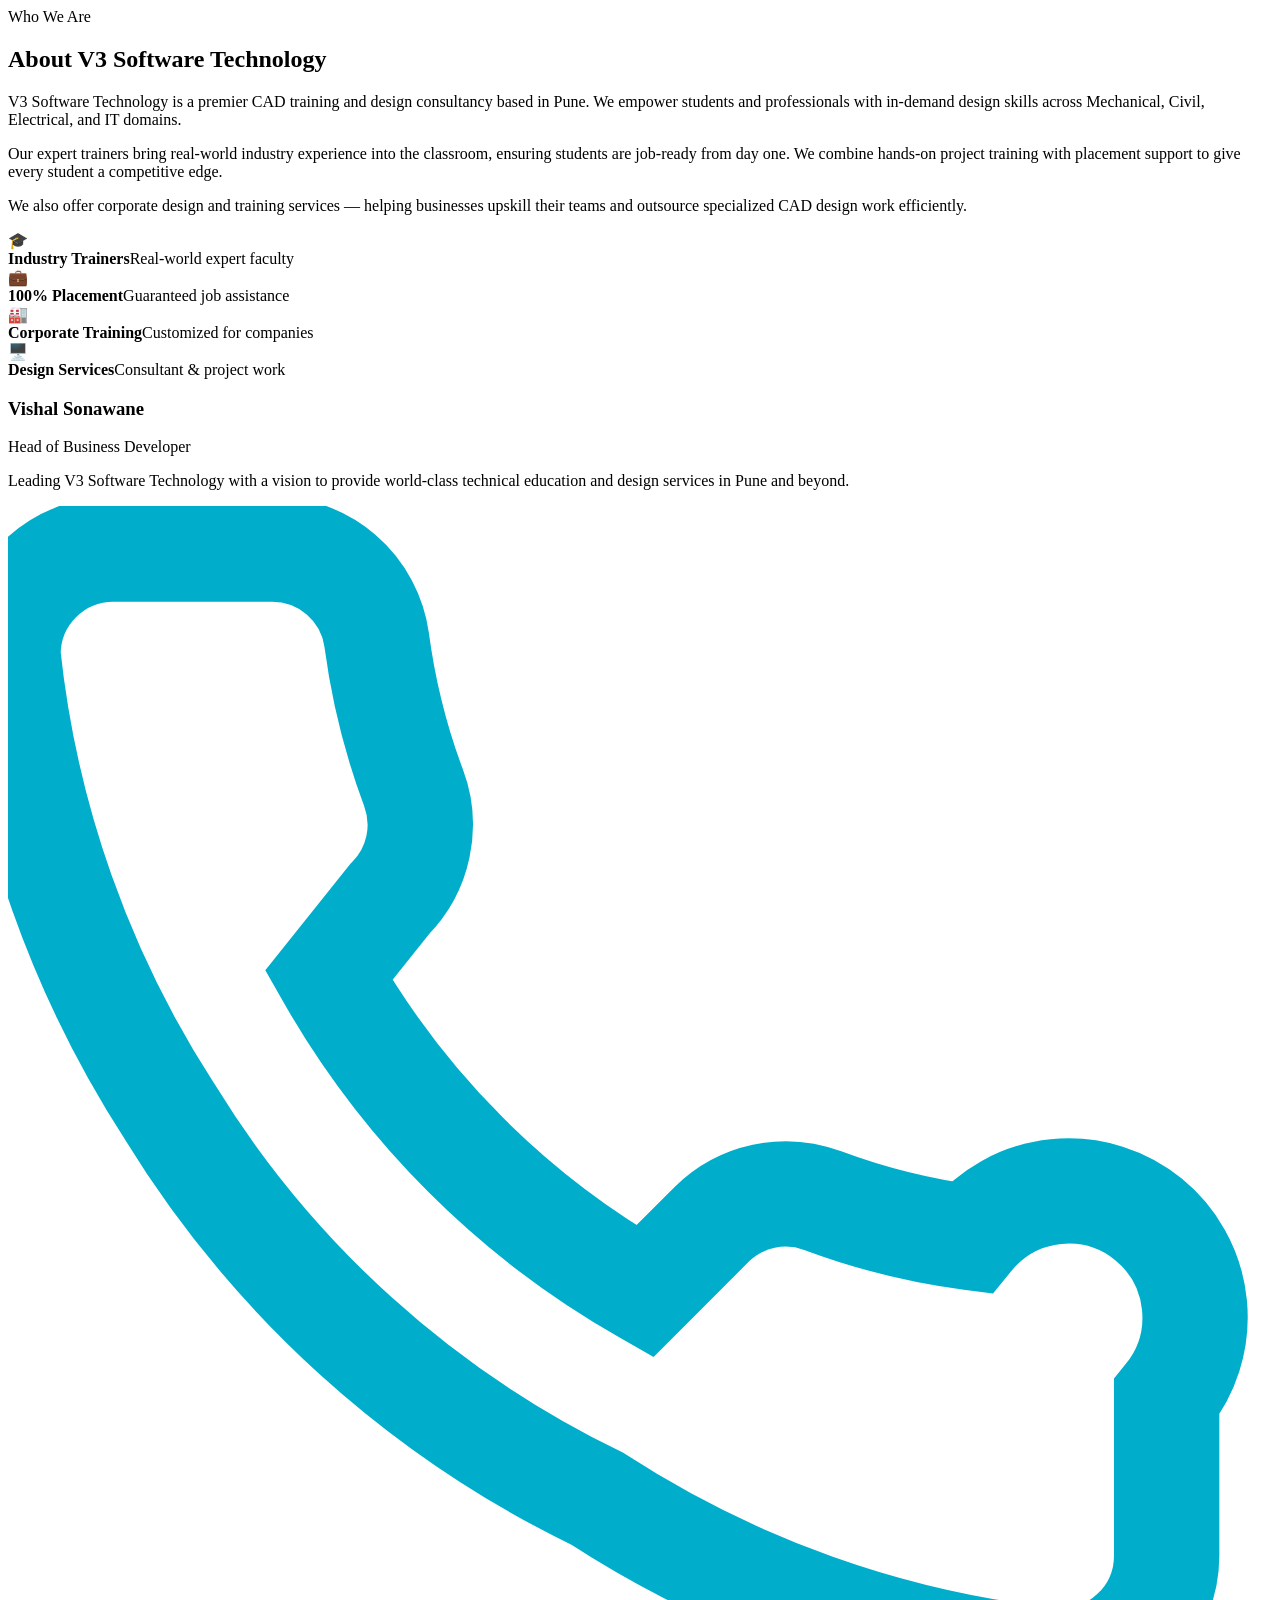
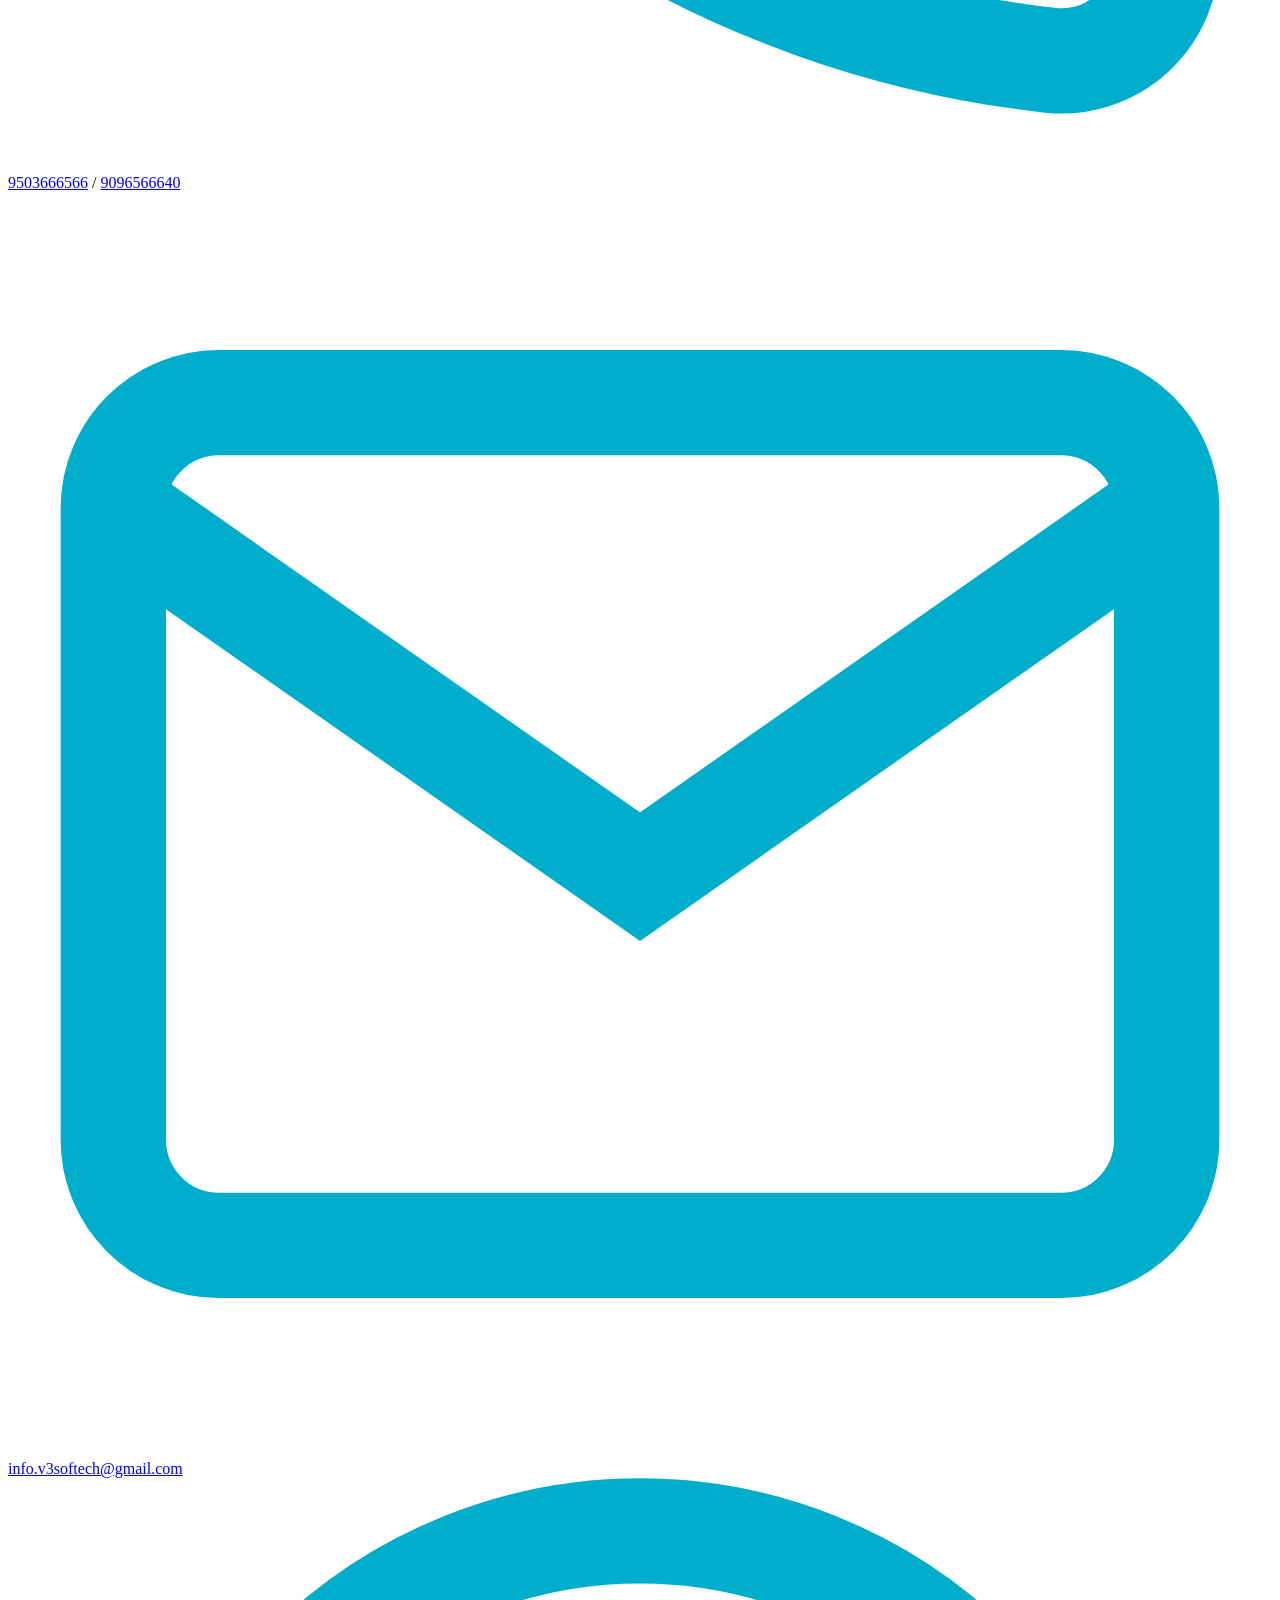
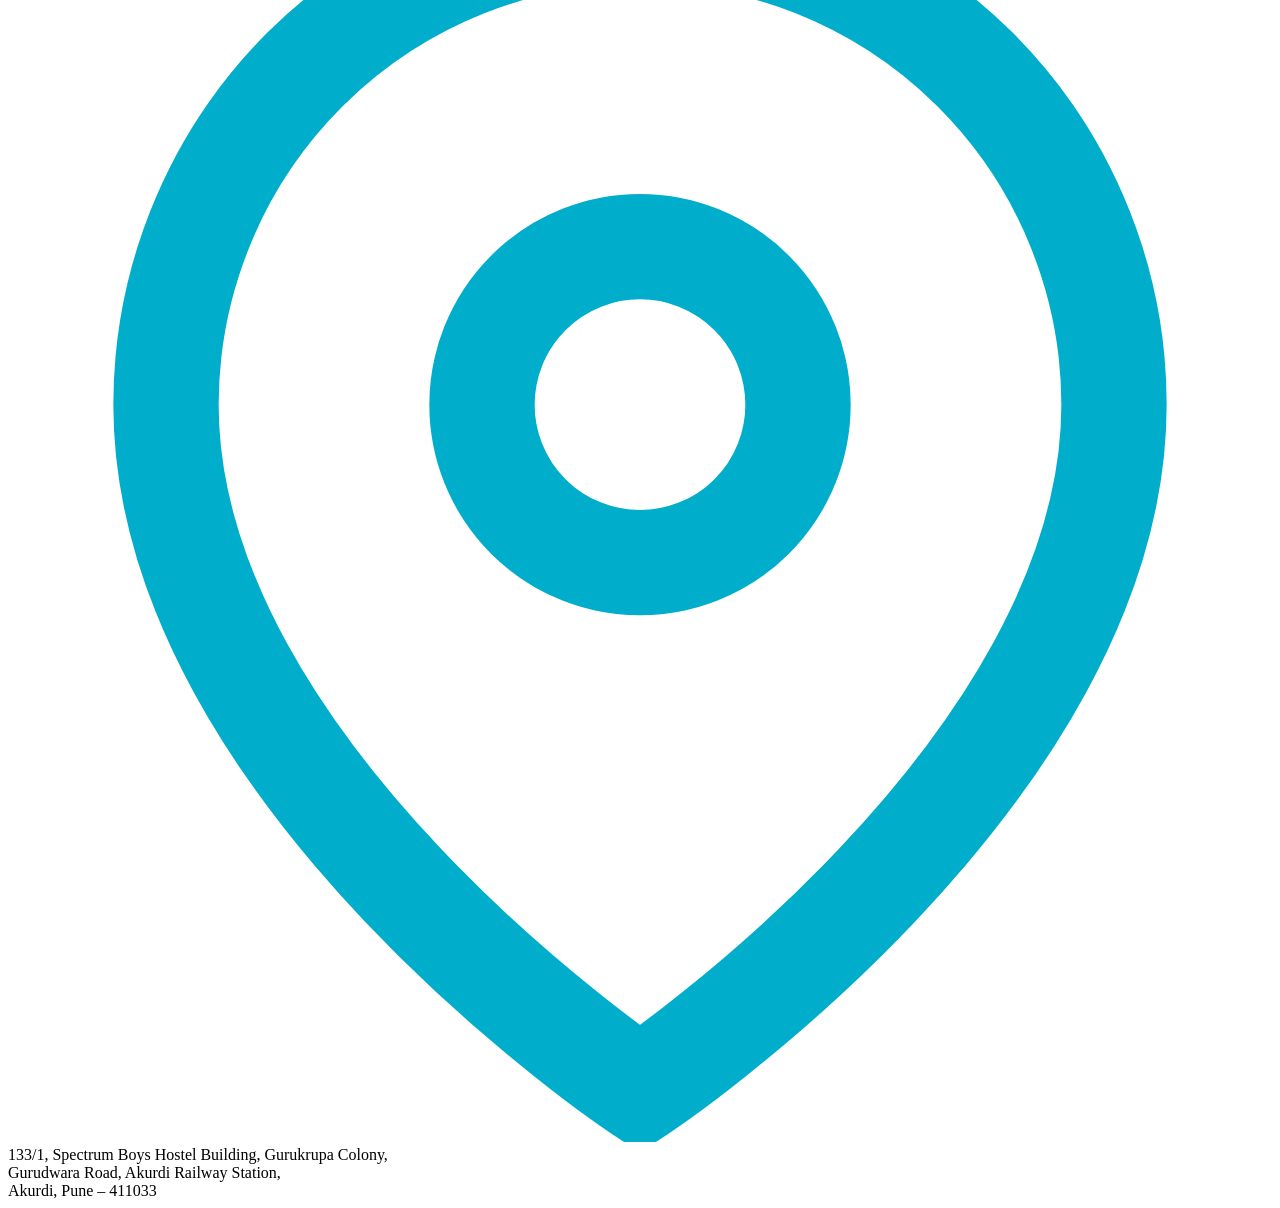
==== about.html @ d9766f06 "Add files via upload" ====
<!DOCTYPE html>
<html lang="en">
<head>
  <meta charset="UTF-8">
  <meta name="viewport" content="width=device-width, initial-scale=1.0, viewport-fit=cover">
  <meta name="theme-color" content="#0a1f44">
  <title>V3 Software Technology — About Us</title>
  <link rel="stylesheet" href="css/global.css">
  <link rel="stylesheet" href="css/about.css">
</head>
<body>

<section id="about">
  <div class="section-inner">

    <div class="section-header fade-up">
      <div class="section-tag">Who We Are</div>
      <h2 class="section-title">About <span>V3 Software Technology</span></h2>
      <div class="section-divider"></div>
    </div>

    <div class="about-grid">
      <!-- Left: text -->
      <div class="about-text fade-up">
        <p>V3 Software Technology is a premier CAD training and design consultancy based in Pune. We empower students and professionals with in-demand design skills across Mechanical, Civil, Electrical, and IT domains.</p>
        <p>Our expert trainers bring real-world industry experience into the classroom, ensuring students are job-ready from day one. We combine hands-on project training with placement support to give every student a competitive edge.</p>
        <p>We also offer corporate design and training services — helping businesses upskill their teams and outsource specialized CAD design work efficiently.</p>

        <div class="about-highlights">
          <div class="highlight-item"><span class="hi-icon">🎓</span><div class="hi-text"><strong>Industry Trainers</strong><span>Real-world expert faculty</span></div></div>
          <div class="highlight-item"><span class="hi-icon">💼</span><div class="hi-text"><strong>100% Placement</strong><span>Guaranteed job assistance</span></div></div>
          <div class="highlight-item"><span class="hi-icon">🏭</span><div class="hi-text"><strong>Corporate Training</strong><span>Customized for companies</span></div></div>
          <div class="highlight-item"><span class="hi-icon">🖥️</span><div class="hi-text"><strong>Design Services</strong><span>Consultant &amp; project work</span></div></div>
        </div>
      </div>

      <!-- Right: contact card -->
      <div class="fade-up">
        <div class="about-card">
          <h3>Vishal Sonawane</h3>
          <p class="role">Head of Business Developer</p>
          <p>Leading V3 Software Technology with a vision to provide world-class technical education and design services in Pune and beyond.</p>

          <div class="contact-detail">
            <svg fill="none" stroke="#00aecc" stroke-width="2" viewBox="0 0 24 24"><path d="M22 16.92v3a2 2 0 01-2.18 2 19.79 19.79 0 01-8.63-3.07A19.5 19.5 0 013.07 11.5a19.79 19.79 0 01-3.07-8.67A2 2 0 012 .82h3a2 2 0 012 1.72c.127.96.361 1.903.7 2.81a2 2 0 01-.45 2.11L6.09 8.91a16 16 0 006 6l1.27-1.27a2 2 0 012.11-.45c.907.339 1.85.573 2.81.7A2 2 0 0122 16.92z"/></svg>
            <span><a href="tel:9503666566">9503666566</a> / <a href="tel:9096566640">9096566640</a></span>
          </div>
          <div class="contact-detail">
            <svg fill="none" stroke="#00aecc" stroke-width="2" viewBox="0 0 24 24"><path d="M4 4h16c1.1 0 2 .9 2 2v12c0 1.1-.9 2-2 2H4c-1.1 0-2-.9-2-2V6c0-1.1.9-2 2-2z"/><polyline points="22,6 12,13 2,6"/></svg>
            <span><a href="mailto:info.v3softech@gmail.com">info.v3softech@gmail.com</a></span>
          </div>
          <div class="contact-detail">
            <svg fill="none" stroke="#00aecc" stroke-width="2" viewBox="0 0 24 24"><path d="M21 10c0 7-9 13-9 13s-9-6-9-13a9 9 0 0118 0z"/><circle cx="12" cy="10" r="3"/></svg>
            <span>133/1, Spectrum Boys Hostel Building, Gurukrupa Colony,<br>Gurudwara Road, Akurdi Railway Station,<br>Akurdi, Pune – 411033</span>
          </div>
        </div>
      </div>
    </div>

  </div>
</section>

<script src="css/header.js"></script>
</body>
</html>
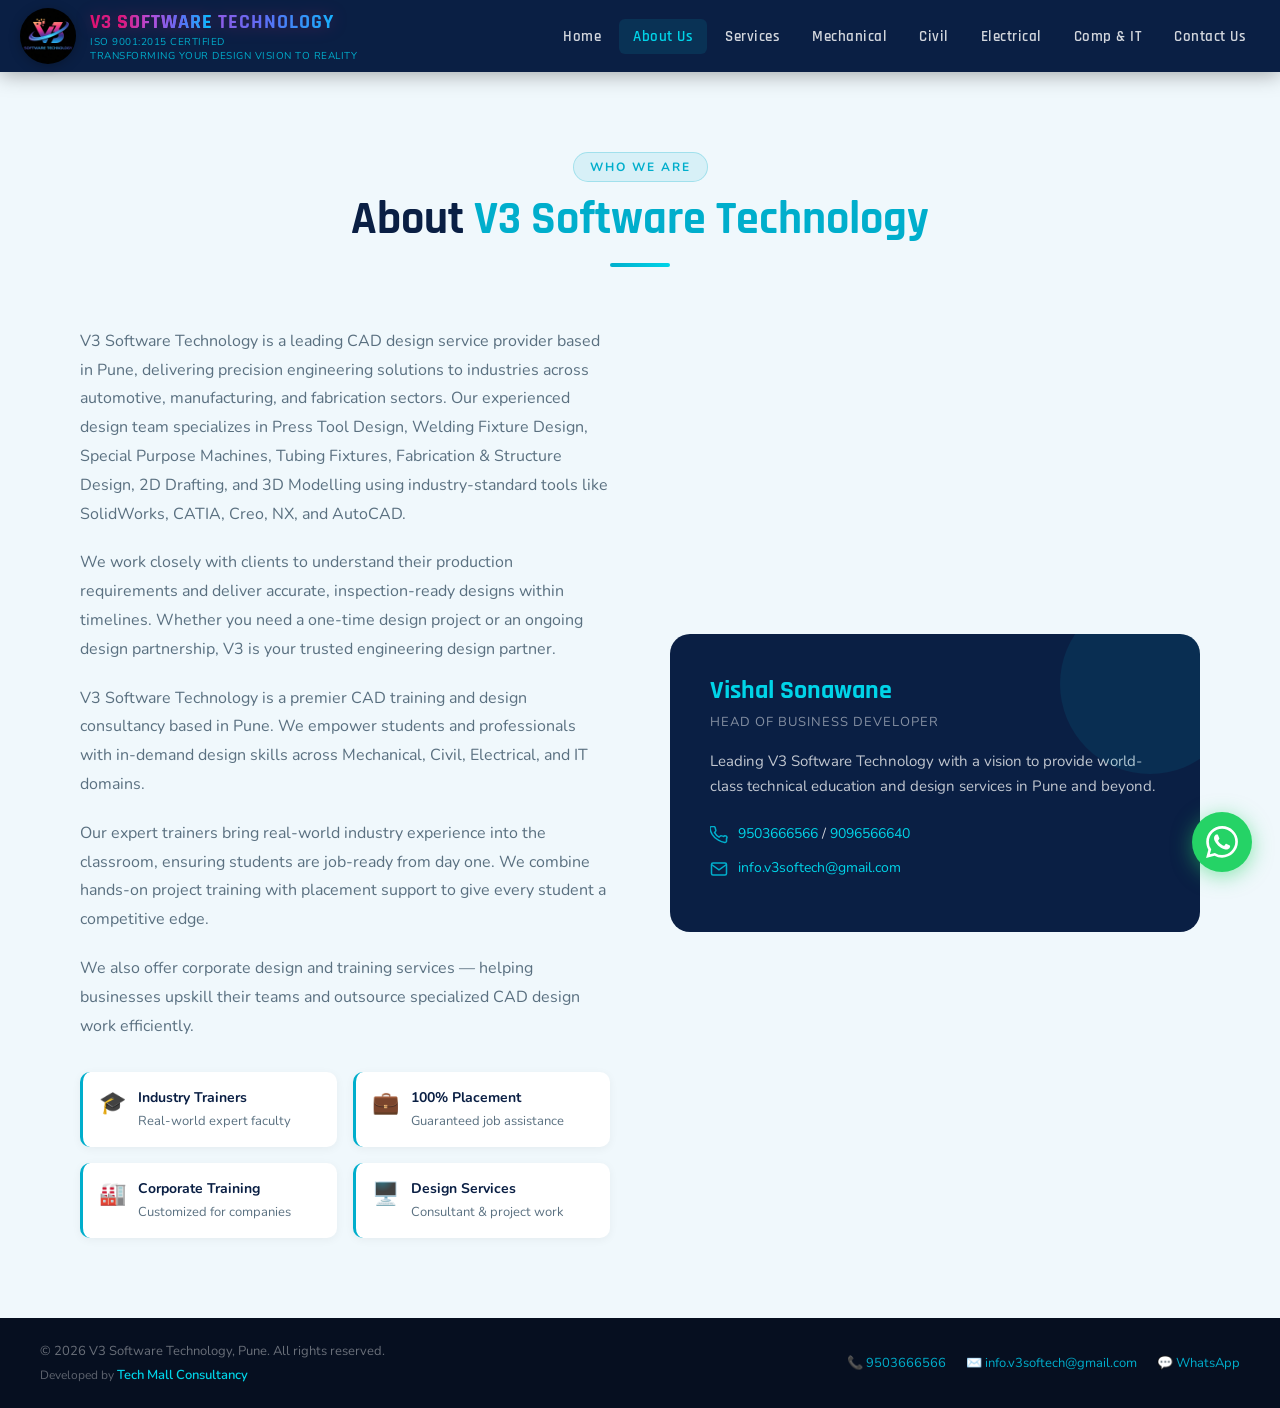
==== commit a1847aee: "Add placement records and fix mobile visibility" ====
--- a/about.html
+++ b/about.html
@@ -22,6 +22,8 @@
     <div class="about-grid">
       <!-- Left: text -->
       <div class="about-text fade-up">
+        <p>V3 Software Technology is a leading CAD design service provider based in Pune, delivering precision engineering solutions to industries across automotive, manufacturing, and fabrication sectors. Our experienced design team specializes in Press Tool Design, Welding Fixture Design, Special Purpose Machines, Tubing Fixtures, Fabrication & Structure Design, 2D Drafting, and 3D Modelling using industry-standard tools like SolidWorks, CATIA, Creo, NX, and AutoCAD.</p>
+        <p>We work closely with clients to understand their production requirements and deliver accurate, inspection-ready designs within timelines. Whether you need a one-time design project or an ongoing design partnership, V3 is your trusted engineering design partner.</p>
         <p>V3 Software Technology is a premier CAD training and design consultancy based in Pune. We empower students and professionals with in-demand design skills across Mechanical, Civil, Electrical, and IT domains.</p>
         <p>Our expert trainers bring real-world industry experience into the classroom, ensuring students are job-ready from day one. We combine hands-on project training with placement support to give every student a competitive edge.</p>
         <p>We also offer corporate design and training services — helping businesses upskill their teams and outsource specialized CAD design work efficiently.</p>
@@ -49,10 +51,7 @@
             <svg fill="none" stroke="#00aecc" stroke-width="2" viewBox="0 0 24 24"><path d="M4 4h16c1.1 0 2 .9 2 2v12c0 1.1-.9 2-2 2H4c-1.1 0-2-.9-2-2V6c0-1.1.9-2 2-2z"/><polyline points="22,6 12,13 2,6"/></svg>
             <span><a href="mailto:info.v3softech@gmail.com">info.v3softech@gmail.com</a></span>
           </div>
-          <div class="contact-detail">
-            <svg fill="none" stroke="#00aecc" stroke-width="2" viewBox="0 0 24 24"><path d="M21 10c0 7-9 13-9 13s-9-6-9-13a9 9 0 0118 0z"/><circle cx="12" cy="10" r="3"/></svg>
-            <span>133/1, Spectrum Boys Hostel Building, Gurukrupa Colony,<br>Gurudwara Road, Akurdi Railway Station,<br>Akurdi, Pune – 411033</span>
-          </div>
+          
         </div>
       </div>
     </div>
--- a/css/global.css
+++ b/css/global.css
@@ -0,0 +1,297 @@
+@import url('https://fonts.googleapis.com/css2?family=Rajdhani:wght@400;500;600;700&family=Nunito:wght@300;400;600;700&display=swap');
+
+:root {
+  --navy:    #0a1f44;
+  --teal:    #00aecc;
+  --cyan:    #00d4e8;
+  --pink:    #e0106e;
+  --orange:  #f07c10;
+  --white:   #ffffff;
+  --light-bg:#f0f8fc;
+  --text:    #1a2a3a;
+  --muted:   #5a7080;
+}
+
+* { margin: 0; padding: 0; box-sizing: border-box; }
+html { scroll-behavior: smooth; }
+
+body {
+  font-family: 'Nunito', sans-serif;
+  color: var(--text);
+  background: var(--white);
+  overflow-x: hidden;
+}
+
+/* ── HEADER ── */
+header {
+  position: fixed; top: 0; width: 100%; z-index: 1000;
+  background: var(--navy);
+  display: flex; align-items: center; justify-content: space-between;
+  padding: 0 20px; height: 72px;
+  box-shadow: 0 2px 20px rgba(0,0,0,0.35);
+}
+
+.logo-area {
+  display: flex; align-items: center; gap: 14px;
+  text-decoration: none; flex-shrink: 0;
+}
+.logo-img-real {
+  width: 56px; height: 56px;
+  border-radius: 50%;
+  object-fit: cover;
+  flex-shrink: 0;
+  background: #fff;
+  box-shadow: 0 2px 12px rgba(0,0,0,0.25);
+}
+.logo-text .brand {
+  font-family: 'Rajdhani', sans-serif;
+  font-size: 20px; font-weight: 700; letter-spacing: 1px;
+  background: linear-gradient(90deg, #e0106e 0%, #b44fdb 35%, #5b6ef5 65%, #00c6ff 100%);
+  -webkit-background-clip: text;
+  -webkit-text-fill-color: transparent;
+  background-clip: text;
+  filter: drop-shadow(0 0 8px rgba(224,16,110,0.3));
+}
+.logo-text .brand span {
+  background: inherit;
+  -webkit-background-clip: text;
+  -webkit-text-fill-color: transparent;
+  background-clip: text;
+}
+.logo-text .tagline {
+  font-size: 10px; color: var(--teal);
+  letter-spacing: 0.5px; text-transform: uppercase;
+}
+
+/* ── DESKTOP NAV ── */
+nav { display: flex; align-items: center; gap: 4px; }
+nav a {
+  color: rgba(255,255,255,0.82);
+  text-decoration: none;
+  font-family: 'Rajdhani', sans-serif;
+  font-size: 15px; font-weight: 600;
+  padding: 8px 14px; border-radius: 6px;
+  letter-spacing: 0.5px; transition: all 0.2s;
+  position: relative; white-space: nowrap;
+}
+nav a::after {
+  content: '';
+  position: absolute; bottom: 4px; left: 14px; right: 14px; height: 2px;
+  background: var(--cyan); transform: scaleX(0); transition: transform 0.25s;
+}
+nav a:hover        { color: var(--cyan); background: rgba(0,212,232,0.08); }
+nav a:hover::after { transform: scaleX(1); }
+nav a.active       { color: var(--cyan); background: rgba(0,212,232,0.1); }
+
+/* ── HAMBURGER BUTTON ── */
+.hamburger {
+  display: none;
+  flex-direction: column; justify-content: center; align-items: center;
+  gap: 5px; width: 44px; height: 44px;
+  background: rgba(255,255,255,0.08); border-radius: 8px;
+  cursor: pointer; border: none; flex-shrink: 0;
+}
+.hamburger span {
+  display: block; width: 24px; height: 2px;
+  background: #fff; border-radius: 2px; transition: all 0.3s ease;
+}
+.hamburger.open span:nth-child(1) { transform: translateY(7px) rotate(45deg); }
+.hamburger.open span:nth-child(2) { opacity: 0; }
+.hamburger.open span:nth-child(3) { transform: translateY(-7px) rotate(-45deg); }
+
+/* ── MOBILE NAV DRAWER ── */
+.mobile-nav {
+  display: none;
+  position: fixed; top: 72px; left: 0; right: 0;
+  background: var(--navy); z-index: 999;
+  border-top: 1px solid rgba(0,212,232,0.2);
+  box-shadow: 0 8px 32px rgba(0,0,0,0.5);
+  opacity: 0; transform: translateY(-8px);
+  transition: opacity 0.25s, transform 0.25s;
+  pointer-events: none;
+}
+.mobile-nav.open { opacity: 1; transform: translateY(0); pointer-events: all; }
+.mobile-nav a {
+  display: block; padding: 15px 24px;
+  color: rgba(255,255,255,0.85); text-decoration: none;
+  font-family: 'Rajdhani', sans-serif;
+  font-size: 17px; font-weight: 600; letter-spacing: 0.5px;
+  border-bottom: 1px solid rgba(255,255,255,0.06);
+  transition: all 0.2s;
+}
+.mobile-nav a:hover, .mobile-nav a.active {
+  color: var(--cyan); background: rgba(0,212,232,0.08); padding-left: 32px;
+}
+
+/* ── WHATSAPP FLOAT ── */
+.whatsapp-float {
+  position: fixed; bottom: 28px; right: 28px; z-index: 999;
+  width: 60px; height: 60px; background: #25D366;
+  border-radius: 50%;
+  display: flex; align-items: center; justify-content: center;
+  text-decoration: none;
+  box-shadow: 0 4px 20px rgba(37,211,102,0.5);
+  animation: wapulse 2.5s infinite; transition: transform 0.2s;
+}
+.whatsapp-float:hover { transform: scale(1.12); }
+.whatsapp-float svg  { width: 32px; height: 32px; fill: white; }
+@keyframes wapulse {
+  0%,100% { box-shadow: 0 4px 20px rgba(37,211,102,0.5); }
+  50%      { box-shadow: 0 4px 36px rgba(37,211,102,0.85); }
+}
+
+/* ── SECTION COMMON ── */
+section { min-height: 100vh; padding-top: 72px; }
+.section-inner { max-width: 1200px; margin: 0 auto; padding: 80px 40px; }
+
+.section-header  { text-align: center; margin-bottom: 60px; }
+.section-tag {
+  display: inline-block;
+  background: rgba(0,174,204,0.1); color: var(--teal);
+  font-size: 12px; font-weight: 700; letter-spacing: 2px;
+  text-transform: uppercase; padding: 6px 16px; border-radius: 20px;
+  margin-bottom: 12px; border: 1px solid rgba(0,174,204,0.25);
+}
+.section-title {
+  font-family: 'Rajdhani', sans-serif;
+  font-size: clamp(24px, 5vw, 46px); font-weight: 700;
+  color: var(--navy); line-height: 1.15;
+}
+.section-title span { color: var(--teal); }
+.section-divider {
+  width: 60px; height: 4px;
+  background: linear-gradient(90deg, var(--teal), var(--cyan));
+  border-radius: 2px; margin: 16px auto 0;
+}
+
+/* ── COURSE CARDS ── */
+.courses-grid {
+  display: grid;
+  grid-template-columns: repeat(auto-fill, minmax(260px, 1fr));
+  gap: 24px;
+}
+.course-card {
+  background: #fff; border-radius: 14px;
+  border: 1px solid #e2eef5; padding: 28px;
+  transition: all 0.28s; position: relative; overflow: hidden;
+}
+.course-card::before {
+  content: ''; position: absolute; top: 0; left: 0; right: 0; height: 4px;
+  background: linear-gradient(90deg, var(--teal), var(--cyan));
+  transform: scaleX(0); transform-origin: left; transition: transform 0.3s;
+}
+.course-card:hover { transform: translateY(-5px); box-shadow: 0 12px 36px rgba(0,174,204,0.15); border-color: var(--teal); }
+.course-card:hover::before { transform: scaleX(1); }
+.course-icon {
+  width: 52px; height: 52px; border-radius: 12px;
+  background: rgba(0,174,204,0.1);
+  display: flex; align-items: center; justify-content: center;
+  font-size: 26px; margin-bottom: 18px;
+}
+.course-card h3 { font-family: 'Rajdhani', sans-serif; font-size: 18px; font-weight: 700; color: var(--navy); margin-bottom: 10px; }
+.course-card p  { font-size: 14px; color: var(--muted); line-height: 1.7; margin-bottom: 16px; }
+.course-tags    { display: flex; flex-wrap: wrap; gap: 6px; }
+.tag {
+  background: rgba(0,174,204,0.08); color: var(--teal);
+  font-size: 11px; font-weight: 700; padding: 4px 10px;
+  border-radius: 20px; letter-spacing: 0.5px; border: 1px solid rgba(0,174,204,0.2);
+}
+
+/* ── PLACEMENT BANNER ── */
+.placement-banner {
+  background: linear-gradient(135deg, var(--navy), #0d3460);
+  border-radius: 16px; padding: 40px;
+  display: flex; align-items: center; justify-content: space-between;
+  gap: 24px; flex-wrap: wrap; margin-top: 48px;
+}
+.pb-left h2 { font-family: 'Rajdhani', sans-serif; font-size: clamp(22px,4vw,32px); font-weight: 700; color: var(--cyan); }
+.pb-left p  { color: rgba(255,255,255,0.72); font-size: 15px; margin-top: 6px; }
+.pb-badges  { display: flex; gap: 16px; flex-wrap: wrap; }
+.pb-badge {
+  background: rgba(0,212,232,0.12); border: 1px solid rgba(0,212,232,0.3);
+  border-radius: 10px; padding: 12px 20px; text-align: center;
+}
+.pb-badge strong { display: block; font-family: 'Rajdhani', sans-serif; font-size: 28px; font-weight: 700; color: var(--cyan); }
+.pb-badge span   { font-size: 12px; color: rgba(255,255,255,0.65); text-transform: uppercase; }
+
+/* ── PDF PLACEHOLDER ── */
+.pdf-section-box {
+  background: #f7fcff; border: 2px dashed rgba(0,174,204,0.35);
+  border-radius: 14px; padding: 40px; text-align: center; margin-top: 36px;
+}
+.pdf-section-box h3 { font-family: 'Rajdhani', sans-serif; font-size: 22px; font-weight: 700; color: var(--navy); margin-bottom: 10px; }
+.pdf-section-box p  { color: var(--muted); font-size: 14px; margin-bottom: 20px; }
+.pdf-grid { display: grid; grid-template-columns: repeat(auto-fill, minmax(160px, 1fr)); gap: 16px; margin-top: 20px; }
+.pdf-card {
+  background: #fff; border: 1px solid #ddeef5; border-radius: 10px;
+  padding: 20px 16px; text-align: center; font-size: 13px; color: var(--muted);
+  cursor: pointer; transition: all 0.2s;
+}
+.pdf-card:hover    { border-color: var(--teal); color: var(--navy); box-shadow: 0 4px 14px rgba(0,174,204,0.12); }
+.pdf-card .pdf-icon{ font-size: 32px; margin-bottom: 8px; }
+.pdf-card strong   { display: block; color: var(--navy); font-size: 14px; margin-bottom: 4px; }
+.pdf-placeholder   { background: #e8f5fb; border-radius: 10px; padding: 20px; color: var(--teal); font-weight: 600; font-size: 13px; }
+
+/* ── FOOTER ── */
+footer {
+  background: #060f20; padding: 24px 40px;
+  display: flex; align-items: center; justify-content: space-between;
+  flex-wrap: wrap; gap: 12px;
+}
+footer p    { color: rgba(255,255,255,0.4); font-size: 13px; }
+footer a    { color: var(--teal); text-decoration: none; font-size: 13px; }
+footer a:hover { color: var(--cyan); }
+
+/* ── SCROLL ANIMATION ── */
+.fade-up { opacity: 0; transform: translateY(24px); transition: opacity 0.55s ease, transform 0.55s ease; }
+.fade-up.visible { opacity: 1; transform: translateY(0); }
+
+/* ══════════════════════════════════════════════
+   RESPONSIVE BREAKPOINTS
+══════════════════════════════════════════════ */
+
+/* Tablet (≤900px) */
+@media (max-width: 900px) {
+  header         { padding: 0 20px; }
+  nav a          { padding: 6px 10px; font-size: 13px; }
+  .section-inner { padding: 60px 24px; }
+}
+
+/* Mobile (≤768px) */
+@media (max-width: 768px) {
+  nav            { display: none; }
+  .hamburger     { display: flex; }
+  .mobile-nav    { display: block; top: 64px; }
+
+  header         { padding: 0 16px; height: 64px; }
+  section        { padding-top: 64px; }
+
+  .logo-img-real      { width: 44px; height: 44px; }
+  .logo-text .brand   { font-size: 15px; letter-spacing: 0; }
+  .logo-text .tagline { font-size: 7px; display: block; }
+
+  .section-inner  { padding: 40px 16px; }
+  .section-header { margin-bottom: 32px; }
+
+  .courses-grid   { grid-template-columns: 1fr; }
+  .pdf-grid       { grid-template-columns: repeat(2, 1fr); }
+
+  .placement-banner { padding: 24px 16px; flex-direction: column; align-items: flex-start; }
+  .pb-badges        { width: 100%; justify-content: flex-start; }
+
+  footer            { padding: 20px 16px; flex-direction: column; align-items: flex-start; }
+
+  .whatsapp-float   { bottom: 16px; right: 16px; width: 52px; height: 52px; }
+  .whatsapp-float svg { width: 26px; height: 26px; }
+}
+
+/* Small Mobile (≤480px) */
+@media (max-width: 480px) {
+  .logo-img-real    { width: 36px; height: 36px; }
+  .logo-text .brand { font-size: 13px; }
+  .pdf-grid         { grid-template-columns: 1fr; }
+  .pb-badges        { flex-direction: column; }
+  .pb-badge         { width: 100%; }
+  .course-card      { padding: 20px; }
+  .pdf-section-box  { padding: 24px 16px; }
+}
--- a/css/about.css
+++ b/css/about.css
@@ -0,0 +1,67 @@
+/* ── ABOUT PAGE CSS ── */
+
+#about { background: var(--light-bg); }
+
+.about-grid {
+  display: grid;
+  grid-template-columns: 1fr 1fr;
+  gap: 60px; align-items: center;
+}
+
+.about-text p {
+  font-size: 16px; color: var(--muted);
+  line-height: 1.8; margin-bottom: 20px;
+}
+
+.about-highlights {
+  display: grid; grid-template-columns: 1fr 1fr;
+  gap: 16px; margin-top: 32px;
+}
+
+.highlight-item {
+  display: flex; align-items: flex-start; gap: 12px;
+  padding: 16px; background: #fff;
+  border-radius: 10px; border-left: 3px solid var(--teal);
+  box-shadow: 0 2px 10px rgba(0,0,0,0.05);
+}
+.hi-icon { font-size: 22px; flex-shrink: 0; }
+.hi-text strong { display: block; font-size: 14px; font-weight: 700; color: var(--navy); margin-bottom: 2px; }
+.hi-text span   { font-size: 13px; color: var(--muted); }
+
+/* Contact card */
+.about-card {
+  background: var(--navy); border-radius: 20px;
+  padding: 40px; color: #fff;
+  position: relative; overflow: hidden;
+}
+.about-card::before {
+  content: ''; position: absolute;
+  top: -40px; right: -40px; width: 180px; height: 180px;
+  background: var(--teal); opacity: 0.1; border-radius: 50%;
+}
+.about-card h3 { font-family: 'Rajdhani', sans-serif; font-size: 26px; font-weight: 700; color: var(--cyan); margin-bottom: 4px; }
+.about-card .role { font-size: 13px; color: rgba(255,255,255,0.5); text-transform: uppercase; letter-spacing: 1px; margin-bottom: 16px; }
+.about-card p   { font-size: 15px; color: rgba(255,255,255,0.75); line-height: 1.7; margin-bottom: 24px; }
+.contact-detail {
+  display: flex; align-items: flex-start; gap: 10px;
+  font-size: 14px; color: rgba(255,255,255,0.8); margin-bottom: 14px;
+}
+.contact-detail svg { width: 18px; height: 18px; flex-shrink: 0; margin-top: 2px; }
+.contact-detail a   { color: var(--cyan); text-decoration: none; }
+.contact-detail a:hover { text-decoration: underline; }
+
+/* Responsive */
+@media (max-width: 900px) {
+  .about-grid       { grid-template-columns: 1fr; gap: 40px; }
+  .about-highlights { grid-template-columns: 1fr 1fr; }
+}
+
+@media (max-width: 768px) {
+  .about-card       { padding: 28px 24px; }
+}
+
+@media (max-width: 480px) {
+  .about-highlights { grid-template-columns: 1fr; }
+  .about-card       { padding: 24px 16px; }
+  .about-card h3    { font-size: 22px; }
+}
